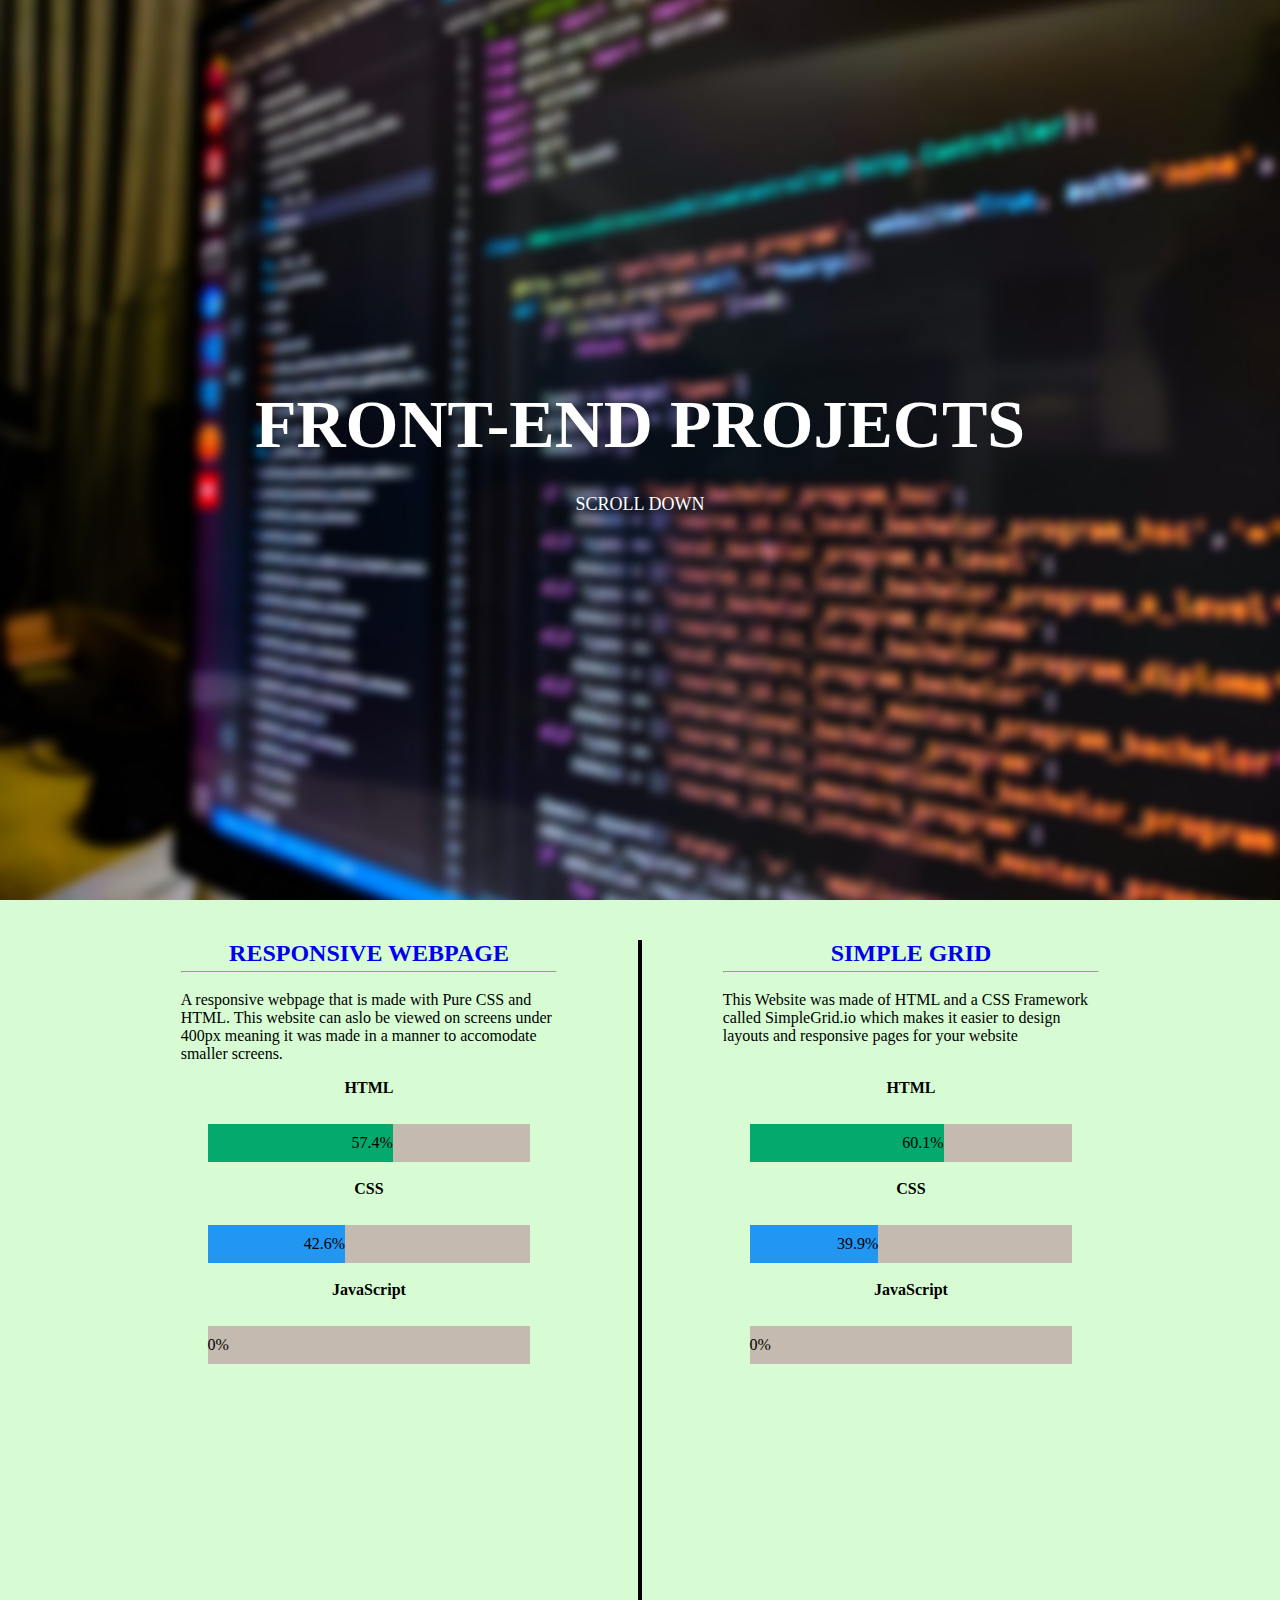
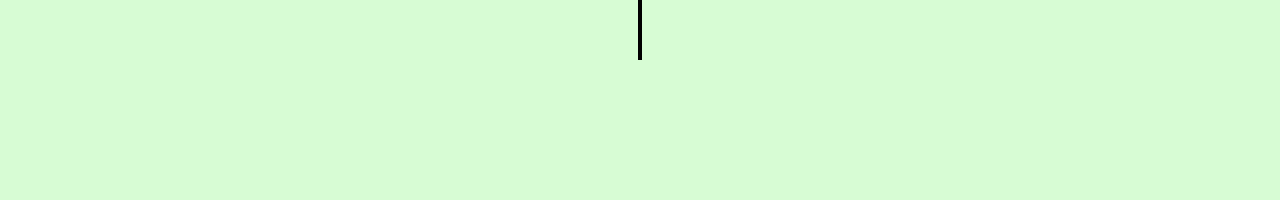
==== landingpage.html @ 1a8c5953 "Made a landing page" ====
<!DOCTYPE html>
<html lang="en">
<head>
    <meta charset="UTF-8">
    <meta http-equiv="X-UA-Compatible" content="IE=edge">
    <meta name="viewport" content="width=device-width, initial-scale=1.0">
    <title>FRONT-END PROJECTS</title>
    <link rel="stylesheet" href="landingpage.css">
</head>
<body>

    <div class="main">
        <h1>FRONT-END PROJECTS</h1>
        <p class="p1">SCROLL DOWN</p>
    </div>

    <div class="section1">

        <div class="box1">
            <a href="https://thamsanqampontshane.github.io/Create-A-Responsive-Website/"> 
                <h2>RESPONSIVE WEBPAGE</h2>
            </a>
         
          <hr>
          <br>
           <p class="p2">A responsive webpage that is made with Pure CSS and HTML. This website can aslo be viewed on screens under 400px meaning it was made in a manner to accomodate smaller screens.</p>  
           <div class="web1">
            <div>
              <p class="p3">HTML</p>
              <div class="container">
                <div class="skills html html1">57.4%</div>
              </div>
               <br>
              <p class="p3">CSS</p>
              <div class="container">
                <div class="skills css css1">42.6%</div>
              </div>
<br>
              <p class="p3">JavaScript</p>
              <div class="container">
                <div class="skills js js1">0%</div>
              </div>
            </div>
          </div>
        </div>

        <div class="box2">

            <a href="https://thamsanqampontshane.github.io/SimpleGrid-Website/">
                <h2>SIMPLE GRID</h2>
            </a>
         
         <hr>
         <br>
         <p class="p2">This Website was made of HTML and a CSS Framework called SimpleGrid.io which makes it easier to design layouts and responsive pages for your website 

         </p>
         <br>
         <div class="web1">
            <div>
              <p class="p3">HTML</p>
              <div class="container">
                <div class="skills html html2">60.1%</div>
              </div>
<br>
              <p class="p3">CSS</p>
              <div class="container">
                <div class="skills css css2">39.9%</div>
              </div>
<br>
              <p class="p3">JavaScript</p>
              <div class="container">
                <div class="skills js js2">0%</div>
              </div>
            </div>
          </div>
        </div>
    </div>
</body>
</html>
---- landingpage.css ----
* {
    margin: 0;
    padding: 0;
    box-sizing: border-box;
}
a{
    text-decoration: none;
}
.main {
    height: 100vh;
    background-image: url(mainimg1.jpg);
    background-size: cover;
    background-position: center;
    display: flex;
    flex-direction: column;
    align-items: center;
    justify-content: center;
    gap: 30px;
}

h1{
    font-size: 68px;
    color: white;
    font-weight: bold;
}

.main > p {
    /* justify-self: flex-end; */
    font-size: 18px;
    color: white;
}
.section1{
    width: 100%;
    height: 100vh;
    background-color: #D7FCD4;
    display: flex;
    justify-content: center;
    align-items: stretch;
    /* gap: 30px; */
}
.box1{
    margin-top: 40px;
    /* background-color: red; */
    width: 540px;
    height: 80%;
    border-right: 2px solid black;
}
.box2{
    margin-top: 40px;
    /* background-color: blue; */
    width: 540px;
    height: 80%;
    border-left: 2px solid black;
}
h2{
    text-align: center;
    /* border-bottom: 1px double black; */
    border-width: 10px;
}
hr {
    /* border: 3px double black; */
    background-color: black;
    width: 70%;
    margin: 4px 15% 0 15%;
    color: black;
    height: 2px;
}
 /* p {
   margin-top: 2%;
   margin-left: 16%;
   width: 70%;
   color: red;
} */
.web1{
    margin: 0 auto;
}
.container {
    margin: 5% 20% 0 20%;
    width: 60%;
    background-color: #C5BAAF;
}

.skills {
    text-align: right;
    padding-top: 10px;
    padding-bottom: 10px;
    color: white;
}

.html {
    background-color: #04AA6D;
    color: black;
}

.css {
    background-color: #2196F3;
    color: black;
}

.js {
    background-color: #f44336;
    color: black;
}

.html1{
 width: 57.4%;
}
.css1{
 width: 42.6%;
}
.js1{
 width: 0%;
}
.html2{
 width: 60.1%;
}
.css2{
 width: 39.9%;
}
.js2{
width: 0%;
}
.p3{
    color: black;
    font-weight: bold;
    text-align: center;
}
.p2{
    width:70%;
    margin: 0 15% 3% 15%;
}
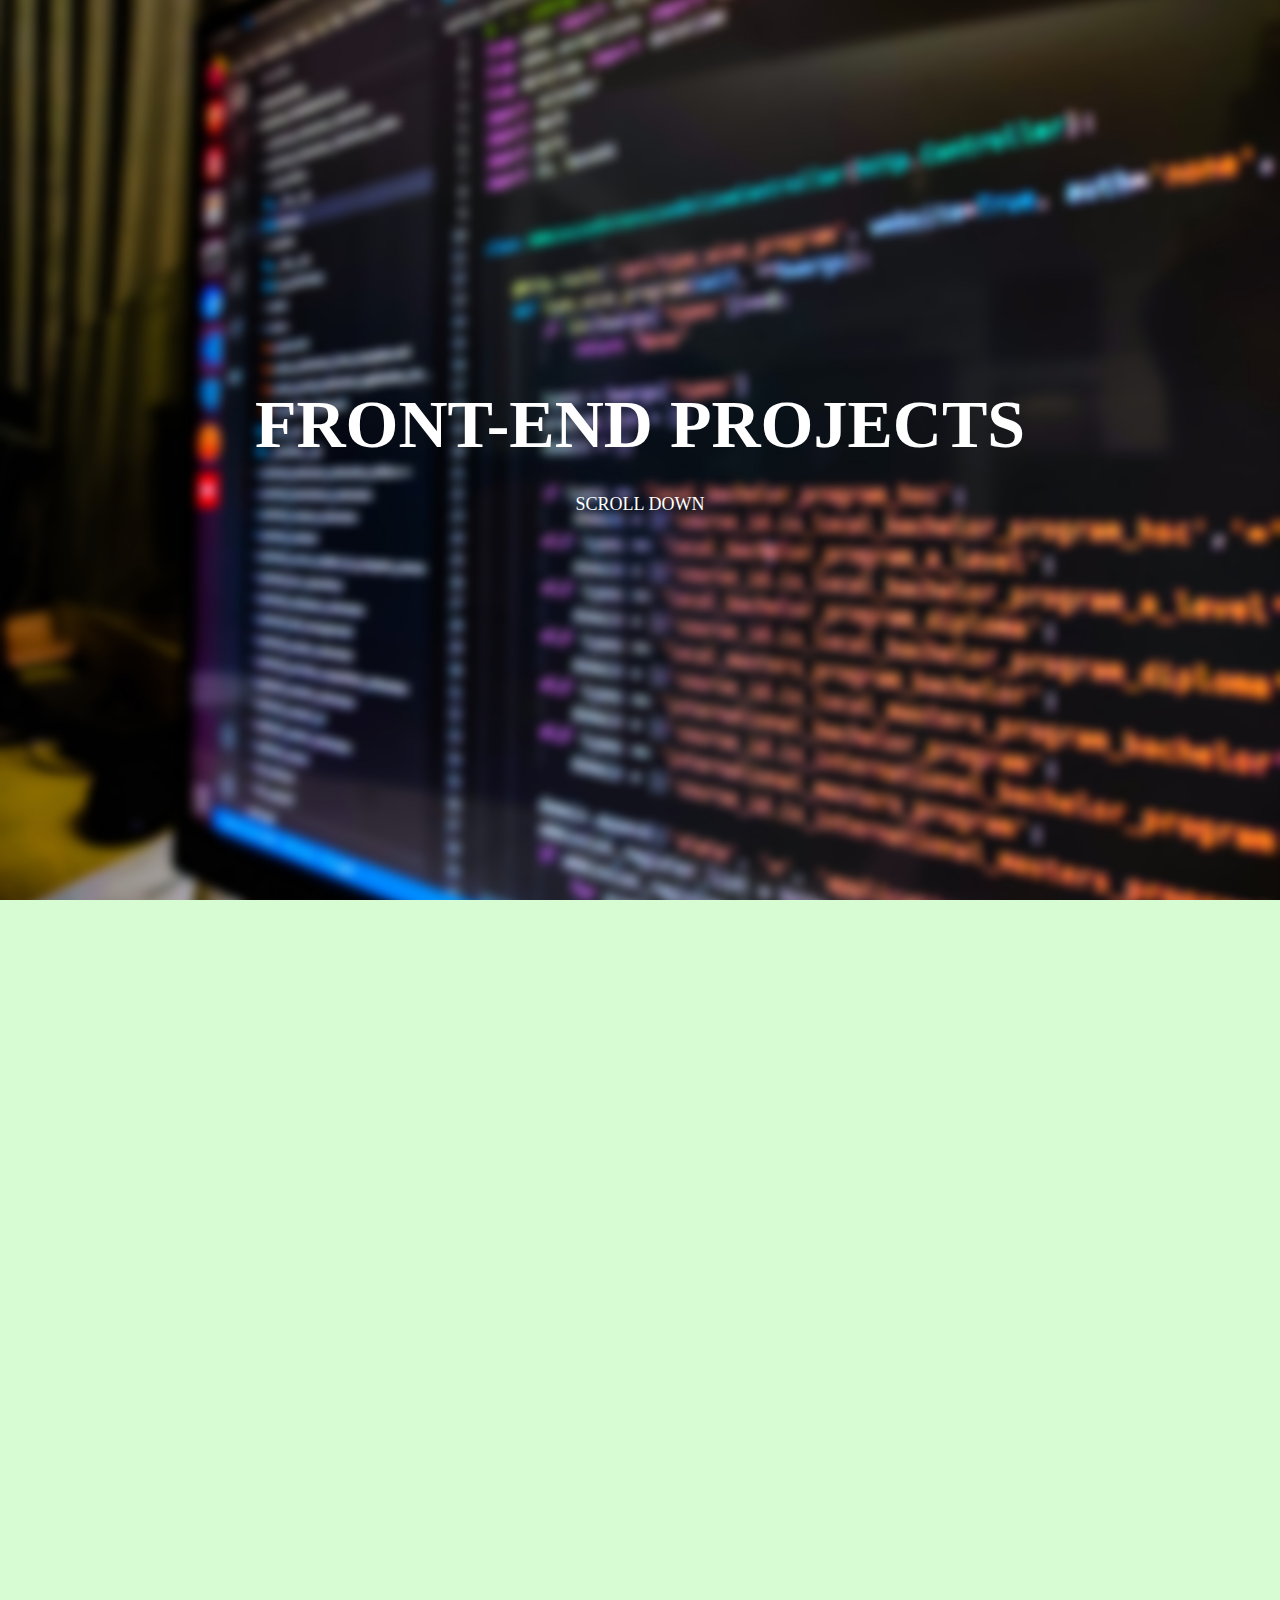
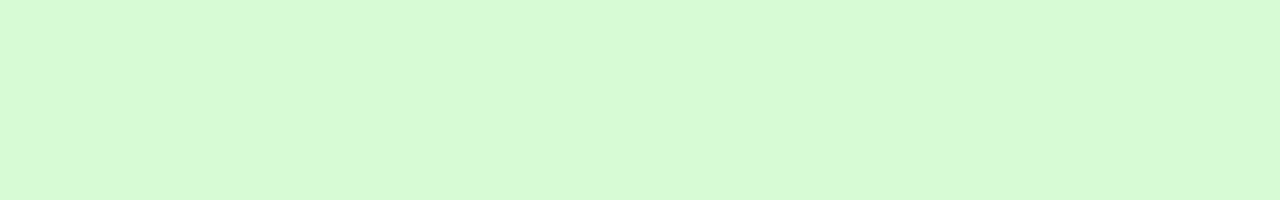
==== commit 289f9c08: "Added animations for my front end projects" ====
--- a/landingpage.html
+++ b/landingpage.html
@@ -6,6 +6,7 @@
     <meta name="viewport" content="width=device-width, initial-scale=1.0">
     <title>FRONT-END PROJECTS</title>
     <link rel="stylesheet" href="landingpage.css">
+    <link href="https://unpkg.com/aos@2.3.1/dist/aos.css" rel="stylesheet">
 </head>
 <body>
 
@@ -16,14 +17,14 @@
 
     <div class="section1">
 
-        <div class="box1">
+        <div class="box1" data-aos="fade-right" data-aos-duration="2500">
             <a href="https://thamsanqampontshane.github.io/Create-A-Responsive-Website/"> 
                 <h2>RESPONSIVE WEBPAGE</h2>
             </a>
          
           <hr>
           <br>
-           <p class="p2">A responsive webpage that is made with Pure CSS and HTML. This website can aslo be viewed on screens under 400px meaning it was made in a manner to accomodate smaller screens.</p>  
+           <p class="p2">A responsive webpage that is made with Pure CSS and HTML. This website can also be viewed on screens under 400px meaning it was made in a manner to accomodate smaller screens.</p>  
            <div class="web1">
             <div>
               <p class="p3">HTML</p>
@@ -44,7 +45,7 @@
           </div>
         </div>
 
-        <div class="box2">
+        <div class="box2" data-aos="fade-left" data-aos-duration="2500">
 
             <a href="https://thamsanqampontshane.github.io/SimpleGrid-Website/">
                 <h2>SIMPLE GRID</h2>
@@ -52,11 +53,11 @@
          
          <hr>
          <br>
-         <p class="p2">This Website was made of HTML and a CSS Framework called SimpleGrid.io which makes it easier to design layouts and responsive pages for your website 
+         <p class="p2">This Website was made of HTML and a CSS Framework called SimpleGrid.io which makes it easier to design layouts and responsive pages for your website .
 
          </p>
          <br>
-         <div class="web1">
+         <div class="web1" >
             <div>
               <p class="p3">HTML</p>
               <div class="container">
@@ -76,5 +77,9 @@
           </div>
         </div>
     </div>
+    <script src="https://unpkg.com/aos@2.3.1/dist/aos.js"></script>
+    <script>
+        AOS.init();
+      </script>
 </body>
 </html>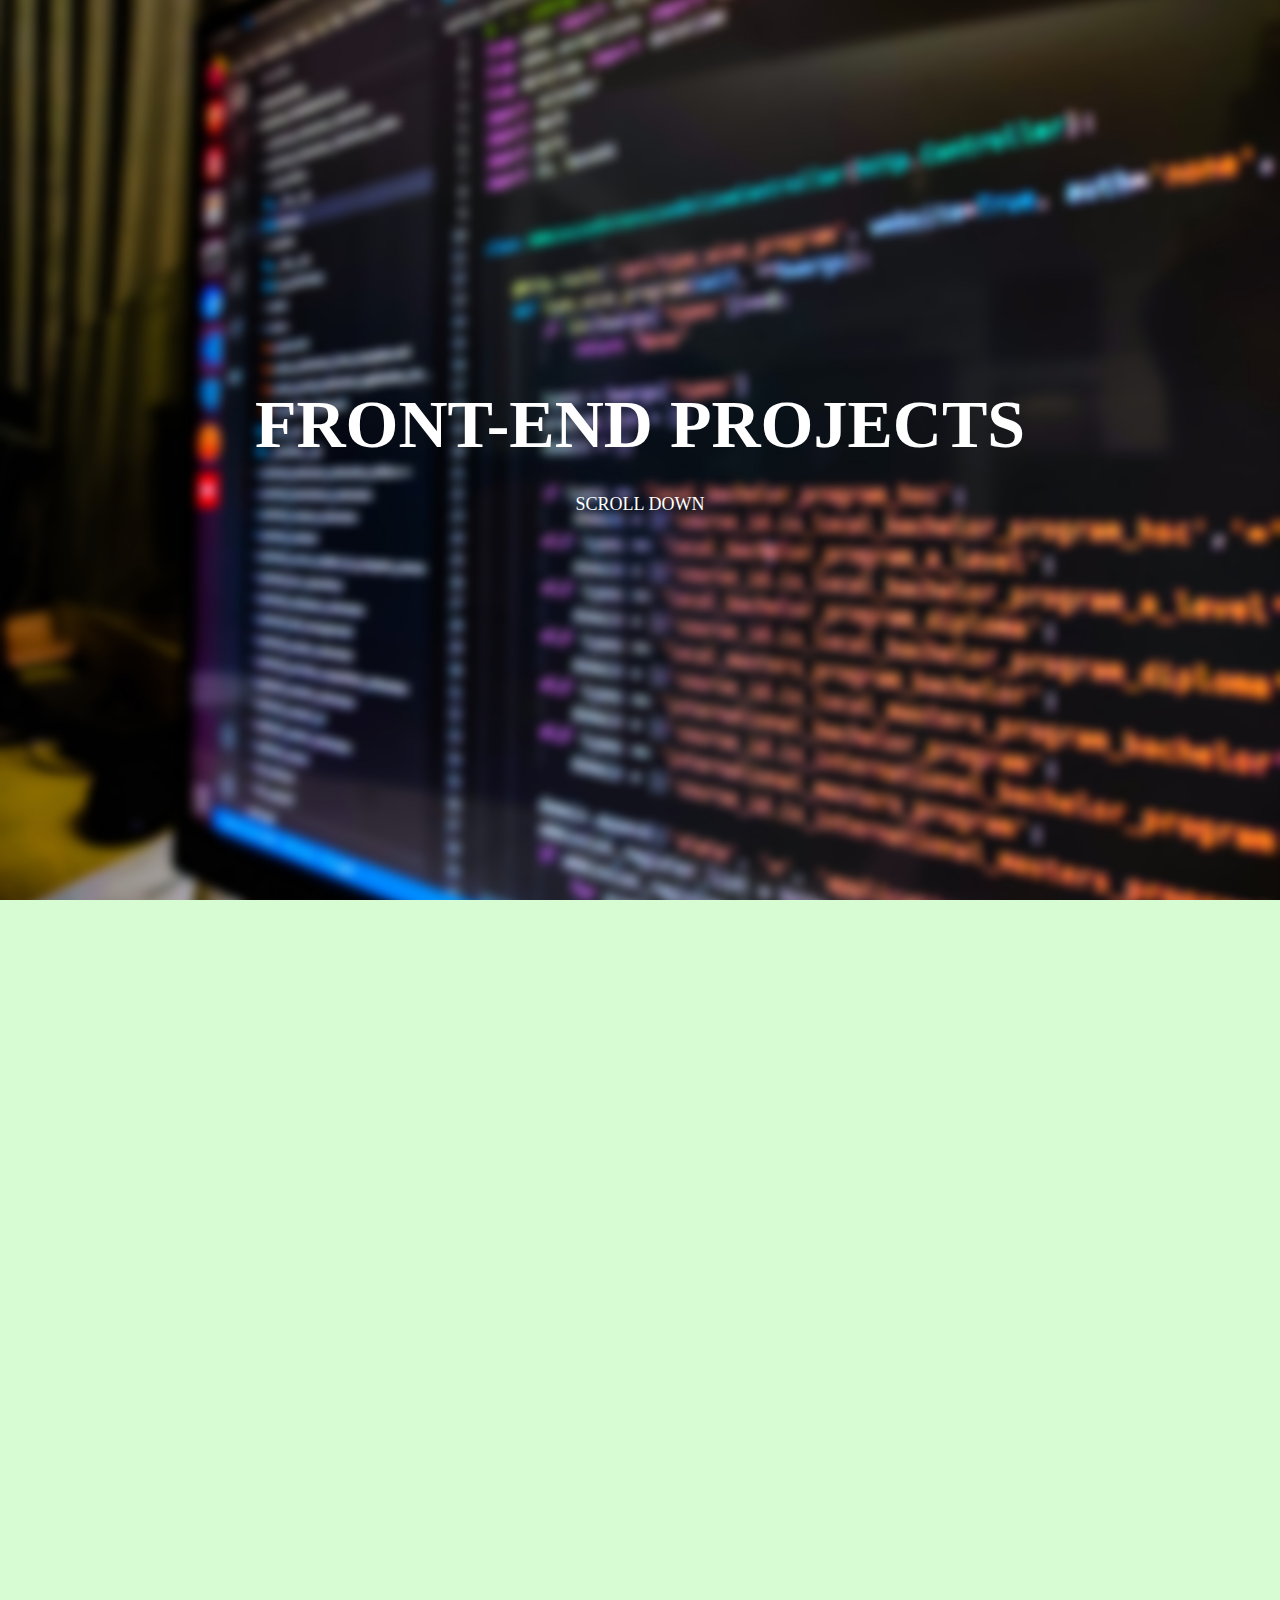
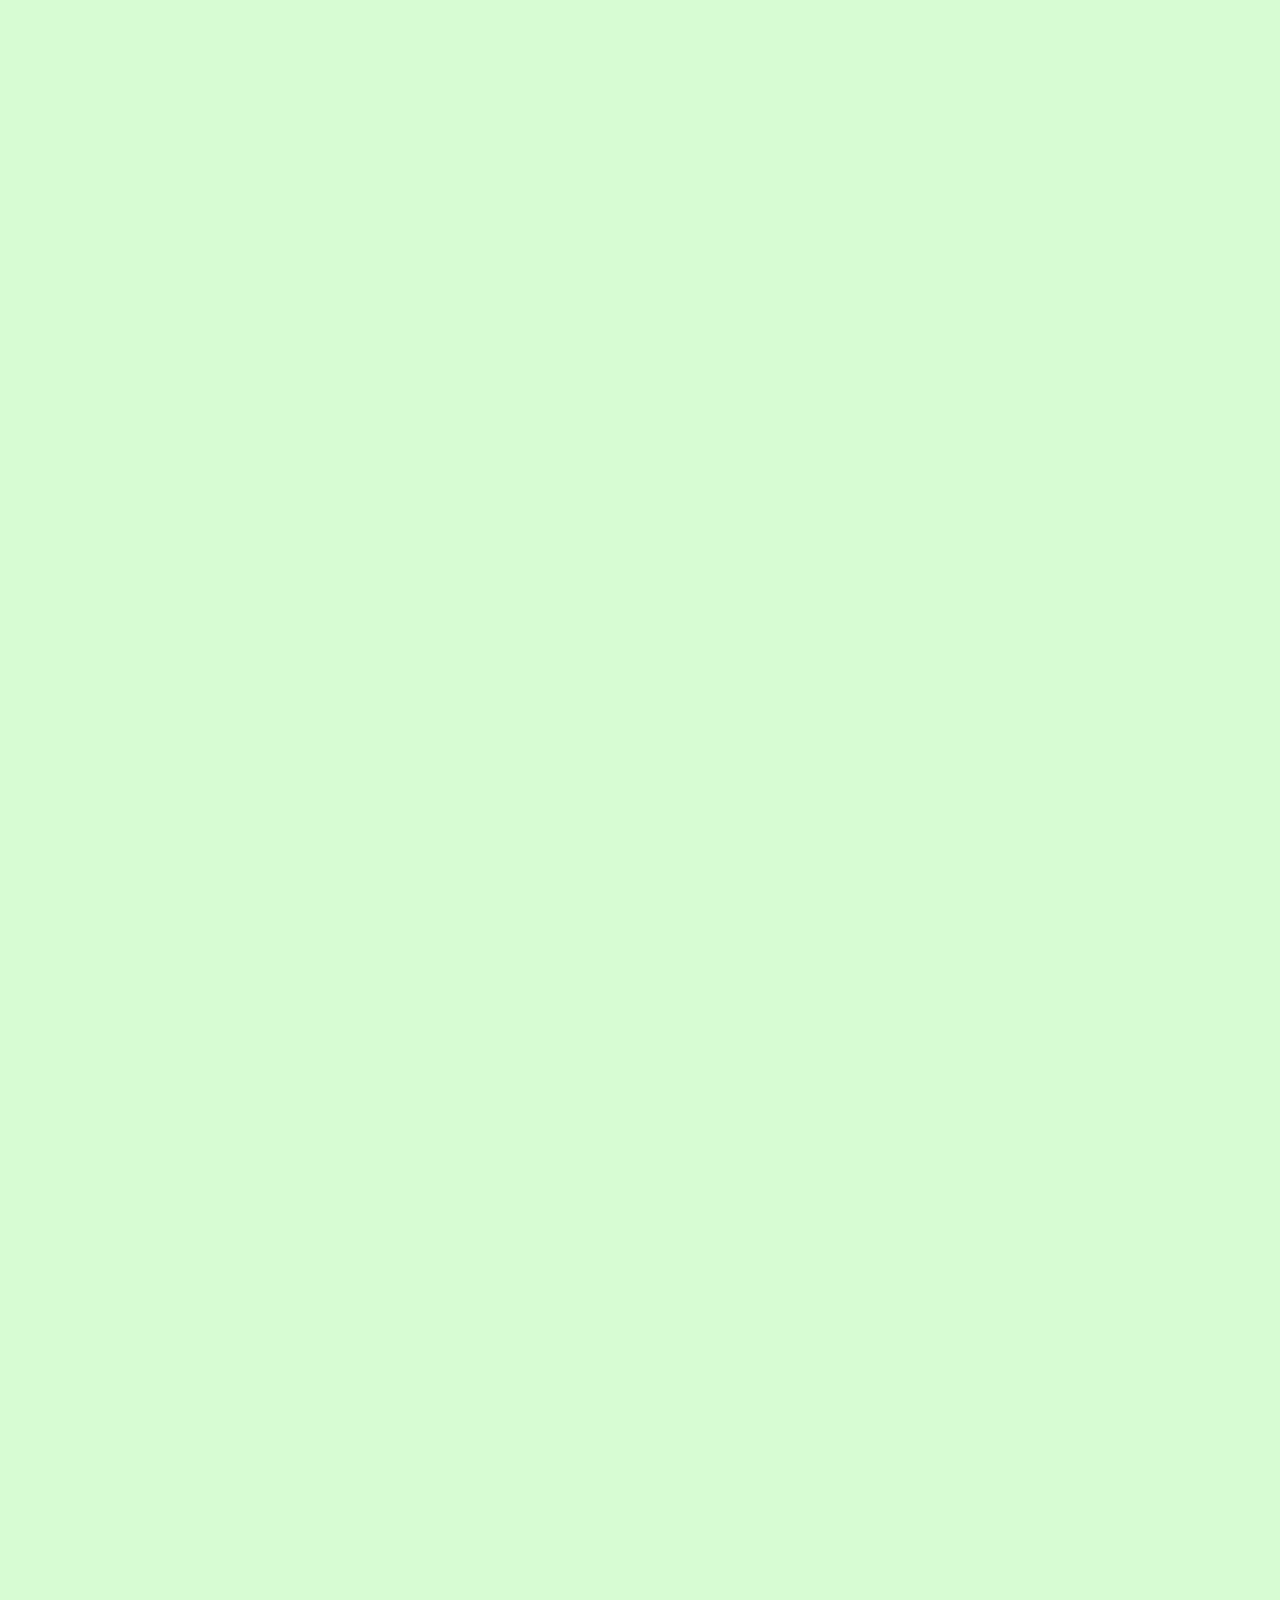
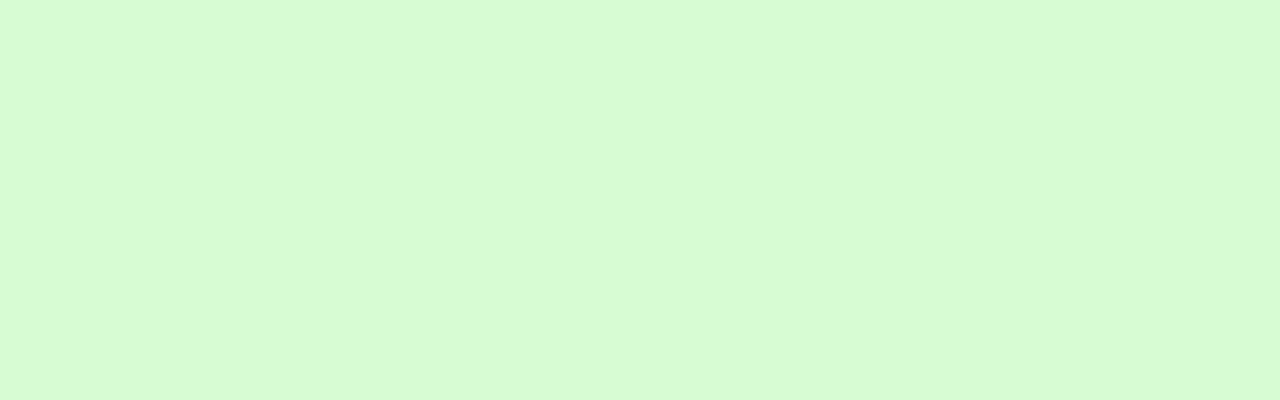
==== commit 5dae5e7b: "Fixed Errors" ====
--- a/landingpage.html
+++ b/landingpage.html
@@ -1,85 +1,230 @@
 <!DOCTYPE html>
 <html lang="en">
-<head>
-    <meta charset="UTF-8">
-    <meta http-equiv="X-UA-Compatible" content="IE=edge">
-    <meta name="viewport" content="width=device-width, initial-scale=1.0">
+  <head>
+    <meta charset="UTF-8" />
+    <meta http-equiv="X-UA-Compatible" content="IE=edge" />
+    <meta name="viewport" content="width=device-width, initial-scale=1.0" />
     <title>FRONT-END PROJECTS</title>
-    <link rel="stylesheet" href="landingpage.css">
-    <link href="https://unpkg.com/aos@2.3.1/dist/aos.css" rel="stylesheet">
-</head>
-<body>
-
+    <link rel="stylesheet" href="landingpage.css" />
+    <link href="https://unpkg.com/aos@2.3.1/dist/aos.css" rel="stylesheet" />
+  </head>
+  <body>
     <div class="main">
-        <h1>FRONT-END PROJECTS</h1>
-        <p class="p1">SCROLL DOWN</p>
+      <h1>FRONT-END PROJECTS</h1>
+      <p class="p1">SCROLL DOWN</p>
     </div>
 
     <div class="section1">
-
-        <div class="box1" data-aos="fade-right" data-aos-duration="2500">
-            <a href="https://thamsanqampontshane.github.io/Create-A-Responsive-Website/"> 
-                <h2>RESPONSIVE WEBPAGE</h2>
-            </a>
-         
-          <hr>
-          <br>
-           <p class="p2">A responsive webpage that is made with Pure CSS and HTML. This website can also be viewed on screens under 400px meaning it was made in a manner to accomodate smaller screens.</p>  
-           <div class="web1">
-            <div>
-              <p class="p3">HTML</p>
-              <div class="container">
-                <div class="skills html html1">57.4%</div>
-              </div>
-               <br>
-              <p class="p3">CSS</p>
-              <div class="container">
-                <div class="skills css css1">42.6%</div>
-              </div>
-<br>
-              <p class="p3">JavaScript</p>
-              <div class="container">
-                <div class="skills js js1">0%</div>
-              </div>
-            </div>
-          </div>
-        </div>
-
-        <div class="box2" data-aos="fade-left" data-aos-duration="2500">
-
-            <a href="https://thamsanqampontshane.github.io/SimpleGrid-Website/">
-                <h2>SIMPLE GRID</h2>
-            </a>
-         
-         <hr>
-         <br>
-         <p class="p2">This Website was made of HTML and a CSS Framework called SimpleGrid.io which makes it easier to design layouts and responsive pages for your website .
-
-         </p>
-         <br>
-         <div class="web1" >
-            <div>
-              <p class="p3">HTML</p>
-              <div class="container">
-                <div class="skills html html2">60.1%</div>
-              </div>
-<br>
-              <p class="p3">CSS</p>
-              <div class="container">
-                <div class="skills css css2">39.9%</div>
-              </div>
-<br>
-              <p class="p3">JavaScript</p>
-              <div class="container">
-                <div class="skills js js2">0%</div>
-              </div>
-            </div>
-          </div>
-        </div>
-    </div>
+      <div class="box1" data-aos="fade-right" data-aos-duration="2500">
+        <a
+          href="https://thamsanqampontshane.github.io/Create-A-Responsive-Website/"
+        >
+          <h2>RESPONSIVE WEBPAGE</h2>
+        </a>
+
+        <hr />
+        <br />
+        <p class="p2">
+          A responsive webpage that is made with Pure CSS and HTML. This website
+          can also be viewed on screens under 400px meaning it was made in a
+          manner to accomodate smaller screens.
+        </p>
+        <div class="web1">
+          <div>
+            <p class="p3">HTML</p>
+            <div class="container">
+              <div class="skills html html1">57.4%</div>
+            </div>
+            <br />
+            <p class="p3">CSS</p>
+            <div class="container">
+              <div class="skills css css1">42.6%</div>
+            </div>
+            <br />
+            <p class="p3">JavaScript</p>
+            <div class="container">
+              <div class="skills js js1">0%</div>
+            </div>
+          </div>
+        </div>
+      </div>
+
+      <div class="box2" data-aos="fade-left" data-aos-duration="2500">
+        <a href="https://thamsanqampontshane.github.io/SimpleGrid-Website/">
+          <h2>SIMPLE GRID</h2>
+        </a>
+
+        <hr />
+        <br />
+        <p class="p2">
+          This Website was made of HTML and a CSS Framework called SimpleGrid.io
+          which makes it easier to design layouts and responsive pages for your
+          website .
+        </p>
+        <br />
+        <div class="web1">
+          <div>
+            <p class="p3">HTML</p>
+            <div class="container">
+              <div class="skills html html2">60.1%</div>
+            </div>
+            <br />
+            <p class="p3">CSS</p>
+            <div class="container">
+              <div class="skills css css2">39.9%</div>
+            </div>
+            <br />
+            <p class="p3">JavaScript</p>
+            <div class="container">
+              <div class="skills js js2">0%</div>
+            </div>
+          </div>
+        </div>
+      </div>
+    </div>
+
+
+    <!-- starts here -->
+    <div class="section1">
+      <div class="box1" data-aos="fade-right" data-aos-duration="2500">
+        <a
+          href="https://thamsanqampontshane.github.io/Phone-Bill-App/"
+        >
+          <h2>PHONE BILL</h2>
+        </a>
+
+        <hr />
+        <br />
+        <p class="p2">
+          This is a phone bill calculator that was made with HTML, CSS and JS. It
+          allows the user to input the amount of calls and sms's they have
+          made and it will calculate the cost of the calls,sms and the total cost of
+          the bill.
+        </p>
+        <div class="web1">
+          <div>
+            <p class="p3">HTML</p>
+            <div class="container">
+              <div class="skills html html3">35.8%</div>
+            </div>
+            <br />
+            <p class="p3">CSS</p>
+            <div class="container">
+              <div class="skills css css3">2.7%</div>
+            </div>
+            <br />
+            <p class="p3">JavaScript</p>
+            <div class="container">
+              <div class="skills js js3">64.5%</div>
+            </div>
+          </div>
+        </div>
+      </div>
+
+      <div class="box2" data-aos="fade-left" data-aos-duration="2500">
+        <a href="https://thamsanqampontshane.github.io/Greet/">
+          <h2>GREETINGS APP</h2>
+        </a>
+
+        <hr />
+        <br />
+        <p class="p2">
+          This is a simple greeting app that was made with HTML, CSS and JS. It
+          allows the user to input their name and it will greet them with a
+          message in their choosen language.
+        </p>
+        <br />
+        <div class="web1">
+          <div>
+            <p class="p3">HTML</p>
+            <div class="container">
+              <div class="skills html html4">23.1%</div>
+            </div>
+            <br />
+            <p class="p3">CSS</p>
+            <div class="container">
+              <div class="skills css css4">6.2%</div>
+            </div>
+            <br />
+            <p class="p3">JavaScript</p>
+            <div class="container">
+              <div class="skills js js4">70.7%</div>
+            </div>
+          </div>
+        </div>
+      </div>
+    </div>
+
+    <!-- starts here -->
+    <div class="section1">
+      <div class="box1" data-aos="fade-right" data-aos-duration="2500">
+        <a
+          href="https://thamsanqampontshane.github.io/Odin-Recipes/"
+        >
+          <h2>ODIN RECIPES</h2>
+        </a>
+
+        <hr />
+        <br />
+        <p class="p2">
+          This is a recipe app that was made with HTML, CSS and JS. It shows recipes and ingredients for the user to choose from.
+        </p>
+        <br>
+        <div class="web1">
+          <div>
+            <p class="p3">HTML</p>
+            <div class="container">
+              <div class="skills html html5">35.8%</div>
+            </div>
+            <br />
+            <p class="p3">CSS</p>
+            <div class="container">
+              <div class="skills css css5">2.7%</div>
+            </div>
+            <br />
+            <p class="p3">JavaScript</p>
+            <div class="container">
+              <div class="skills js js5">64.5%</div>
+            </div>
+          </div>
+        </div>
+      </div>
+
+      <div class="box2" data-aos="fade-left" data-aos-duration="2500">
+        <a href="https://thamsanqampontshane.github.io/Pizza-Pamphlet/">
+          <h2>PIZZA WEBSITE</h2>
+        </a>
+
+        <hr />
+        <br />
+        <p class="p2">
+          This is a pizza website that was made with HTML, CSS and JS. It allows user to add to cart the pizza the want and they also have the ability to clear cart.
+        </p>
+        <br />
+        <div class="web1">
+          <div>
+            <p class="p3">HTML</p>
+            <div class="container">
+              <div class="skills html html6">23.1%</div>
+            </div>
+            <br />
+            <p class="p3">CSS</p>
+            <div class="container">
+              <div class="skills css css6">6.2%</div>
+            </div>
+            <br />
+            <p class="p3">JavaScript</p>
+            <div class="container">
+              <div class="skills js js6">70.7%</div>
+            </div>
+          </div>
+        </div>
+      </div>
+    </div>
+
     <script src="https://unpkg.com/aos@2.3.1/dist/aos.js"></script>
     <script>
-        AOS.init();
-      </script>
-</body>
-</html>+      AOS.init();
+    </script>
+  </body>
+</html>
--- a/landingpage.css
+++ b/landingpage.css
@@ -57,6 +57,12 @@
     /* border-bottom: 1px double black; */
     border-width: 10px;
 }
+/* h2 hover increase font size */
+h2:hover{
+    font-size: 30px;
+}
+
+
 hr {
     /* border: 3px double black; */
     background-color: black;
@@ -88,17 +94,17 @@
 }
 
 .html {
-    background-color: #04AA6D;
+    background-color: #23CE6B;
     color: black;
 }
 
 .css {
-    background-color: #2196F3;
+    background-color: #8ecae6;
     color: black;
 }
 
 .js {
-    background-color: #f44336;
+    background-color: #F1AB86;
     color: black;
 }
 
@@ -120,6 +126,42 @@
 .js2{
 width: 0%;
 }
+.html3{
+ width: 35.8%;
+}
+.css3{
+ width: 2.7%;
+}
+.js3{
+width: 64.5%;
+}
+.html4{
+ width: 23.1%;
+}
+.css4{
+ width: 6.2%;
+}
+.js4{
+width: 70.7%;
+}
+.html5{
+ width: 10% ;
+}
+.css5{
+ width:20%;
+}
+.js5{
+width:40%;
+}
+.html6{
+ width: 60.1%; ;
+}
+.css6{
+ width:73% ;
+}
+.js6{
+width: 21%;
+}
 .p3{
     color: black;
     font-weight: bold;
@@ -128,4 +170,5 @@
 .p2{
     width:70%;
     margin: 0 15% 3% 15%;
-}+}
+/* list item hover */
